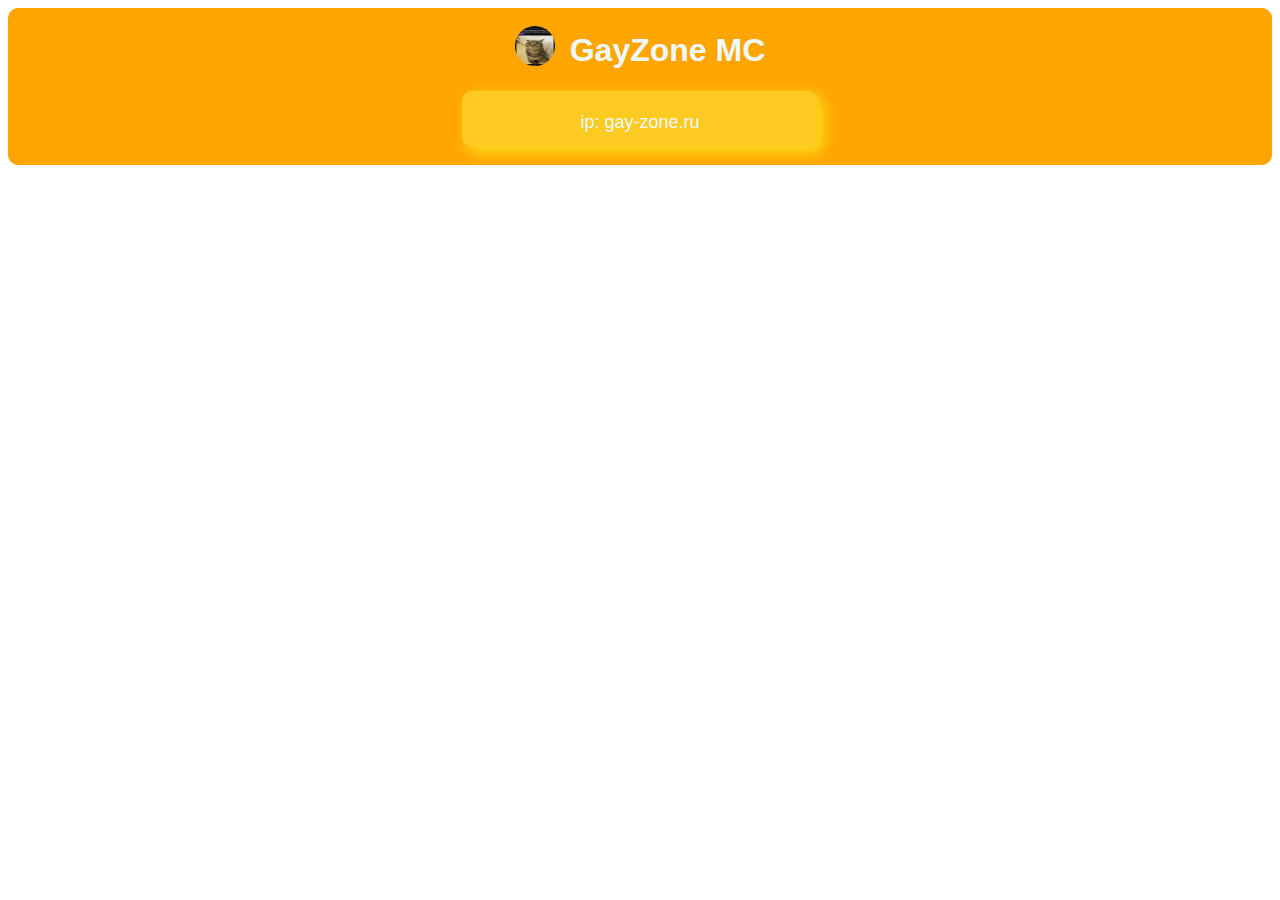
==== index.html @ 8113b30b "всякие робуксы" ====
<!DOCTYPE html>
<html>
    <link rel = "icon" href="./assets/photo_2024-01-17_15-25-34.png">
    <head>
        <title>GayZone MC</title>
        <link rel = "stylesheet" href="style.css">
    </head>
    <body>
        <div class="main-container">
            <div class="header">
                <div class="logo">
                    <img src="./assets/photo_2024-01-17_15-25-34.png">
                    <h1>GayZone MC</h1>
                </div>
                <div class="ip">
                    <p>ip: gay-zone.ru</p>
                </div>
            </div>
        </div>
    </body>
</html>
---- style.css ----
.header img {
    height: 40px;
    width: 40px;
    border-radius: 20px;
    margin-top: 15px;
}


.header {
    display: flex;
    flex-direction: column;
    column-gap: 15px;
    justify-content: center;
    align-items: center;
    font-family: Arial;
    border: 3px solid orange;
    border-radius: 10px;
    color: aliceblue;
    background-color: orange;
}

.logo {
    display: flex;
    flex-direction: row;
    column-gap: 15px;
    justify-content: center;
}

.ip {
    text-align: center;
    font-family: Arial;
    font-size: large;
    width: 350px;
    height: 50px;
    border: 3px solid #fcca20;
    box-shadow: 5px 5px 15px #fce520;
    border-radius: 10px;
    justify-content: center;
    background-color: #fcca20;
    margin-bottom: 15px;
}
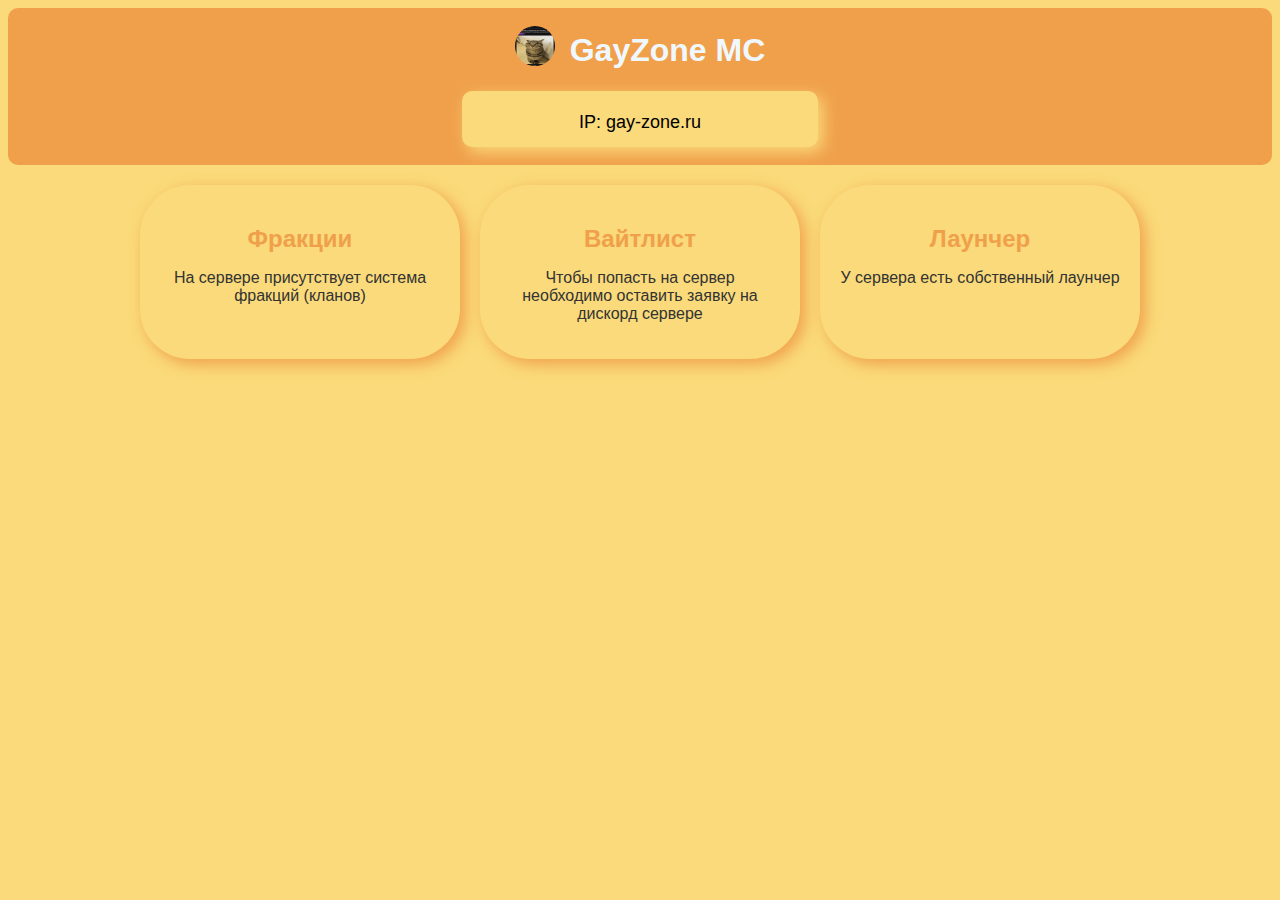
==== commit bddf55d1: "сделал говно" ====
--- a/index.html
+++ b/index.html
@@ -1,9 +1,9 @@
 <!DOCTYPE html>
 <html>
-    <link rel = "icon" href="./assets/photo_2024-01-17_15-25-34.png">
+    <link rel="icon" href="./assets/photo_2024-01-17_15-25-34.png">
     <head>
         <title>GayZone MC</title>
-        <link rel = "stylesheet" href="style.css">
+        <link rel="stylesheet" href="style.css">
     </head>
     <body>
         <div class="main-container">
@@ -13,9 +13,24 @@
                     <h1>GayZone MC</h1>
                 </div>
                 <div class="ip">
-                    <p>ip: gay-zone.ru</p>
+                    <p>IP: gay-zone.ru</p>
+                </div>
+            </div>
+
+            <div class="bubbles">
+                <div class="bubble">
+                    <h2>Фракции</h2>
+                    <p>На сервере присутствует система фракций (кланов)</p>
+                </div>
+                <div class="bubble">
+                    <h2>Вайтлист</h2>
+                    <p>Чтобы попасть на сервер необходимо оставить заявку на дискорд сервере</p>
+                </div>
+                <div class="bubble">
+                    <h2>Лаунчер</h2>
+                    <p>У сервера есть собственный лаунчер</p>
                 </div>
             </div>
         </div>
     </body>
-</html>+</html>
--- a/style.css
+++ b/style.css
@@ -5,6 +5,9 @@
     margin-top: 15px;
 }
 
+body {
+    background-color: #FADA7A;
+}
 
 .header {
     display: flex;
@@ -13,10 +16,10 @@
     justify-content: center;
     align-items: center;
     font-family: Arial;
-    border: 3px solid orange;
+    border: 3px solid #F0A04B;
     border-radius: 10px;
     color: aliceblue;
-    background-color: orange;
+    background-color: #F0A04B;
 }
 
 .logo {
@@ -30,12 +33,42 @@
     text-align: center;
     font-family: Arial;
     font-size: large;
+    color: black;
     width: 350px;
     height: 50px;
-    border: 3px solid #fcca20;
-    box-shadow: 5px 5px 15px #fce520;
+    border: 3px solid #FADA7A;
+    box-shadow: 5px 5px 15px #FADA7A;
     border-radius: 10px;
     justify-content: center;
-    background-color: #fcca20;
+    background-color: #FADA7A;
     margin-bottom: 15px;
 }
+
+.bubbles {
+    display: flex;
+    justify-content: center;
+    gap: 20px;
+    margin-top: 20px;
+}
+
+.bubble {
+    width: 280px;
+    padding: 20px;
+    border-radius: 50px;
+    background-color: #FADA7A;
+    box-shadow: 5px 5px 15px #F0A04B;
+    text-align: center;
+    font-family: Arial;
+    color: #333;
+    transition: transform 1s ease-in-out, box-shadow 0.5s ease-in-out;
+}
+
+.bubble h2 {
+    color: #F0A04B;
+    margin-bottom: 10px;
+}
+
+.bubble:hover {
+    transform: scale(1.1);
+    box-shadow: 8px 8px 20px #F0A04B;
+}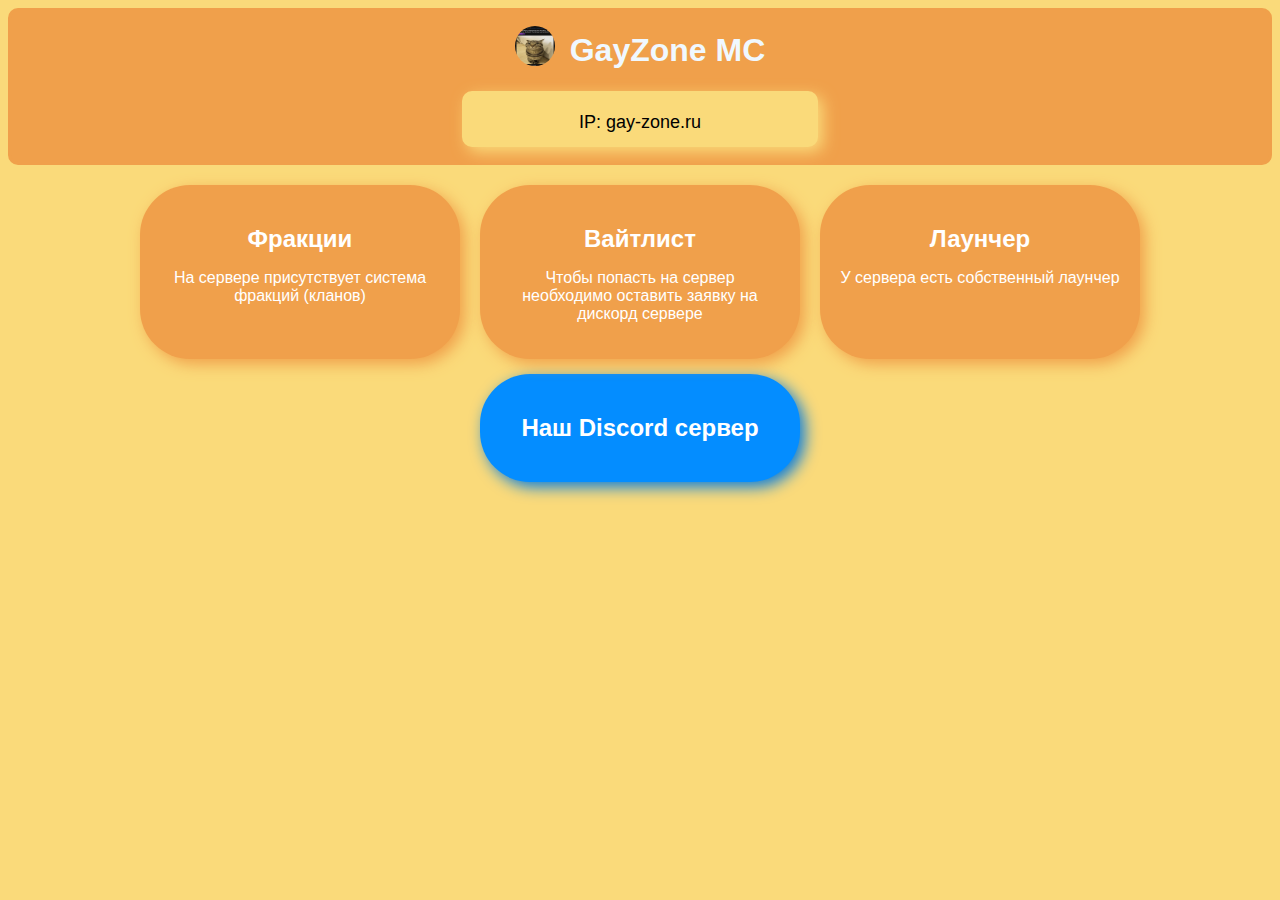
==== commit b4f53579: "dobavil discord" ====
--- a/index.html
+++ b/index.html
@@ -31,6 +31,11 @@
                     <p>У сервера есть собственный лаунчер</p>
                 </div>
             </div>
+            <div class="socials">
+                <div class="discord">
+                    <h2><a>Наш Discord cервер</a></h2>
+                </div>
+            </div>
         </div>
     </body>
 </html>
--- a/style.css
+++ b/style.css
@@ -55,20 +55,54 @@
     width: 280px;
     padding: 20px;
     border-radius: 50px;
-    background-color: #FADA7A;
+    background-color: #F0A04B;
     box-shadow: 5px 5px 15px #F0A04B;
     text-align: center;
     font-family: Arial;
-    color: #333;
-    transition: transform 1s ease-in-out, box-shadow 0.5s ease-in-out;
+    color: white;
+    transition: transform 0.3s ease-in-out, box-shadow 0.5s ease-in-out;
 }
 
 .bubble h2 {
-    color: #F0A04B;
+    color: white;
     margin-bottom: 10px;
 }
 
 .bubble:hover {
     transform: scale(1.1);
     box-shadow: 8px 8px 20px #F0A04B;
+}
+
+.socials {
+    display: flex;
+    justify-content: center;
+    width: 280px;
+    margin: 0 auto;
+    padding: 20px;
+    border-radius: 50px;
+    background-color: #048dff;
+    box-shadow: 5px 5px 15px #0a7ede;
+    text-align: center;
+    font-family: Arial;
+    color: white;
+    margin-top: 15px;
+    transition: transform 0.3s ease-in-out, box-shadow 0.5s ease-in-out;
+}
+
+
+.discord a {
+    text-decoration: none;
+    text-align: center;
+}
+
+.discord {
+    display: flex;
+    align-items: center;
+    justify-content: center;
+    transition: transform 0.3s ease-in-out, box-shadow 0.5s ease-in-out;
+}
+
+.socials:hover {
+    transform: scale(1.1);
+    box-shadow: 8px 8px 20px #0a7ede;
 }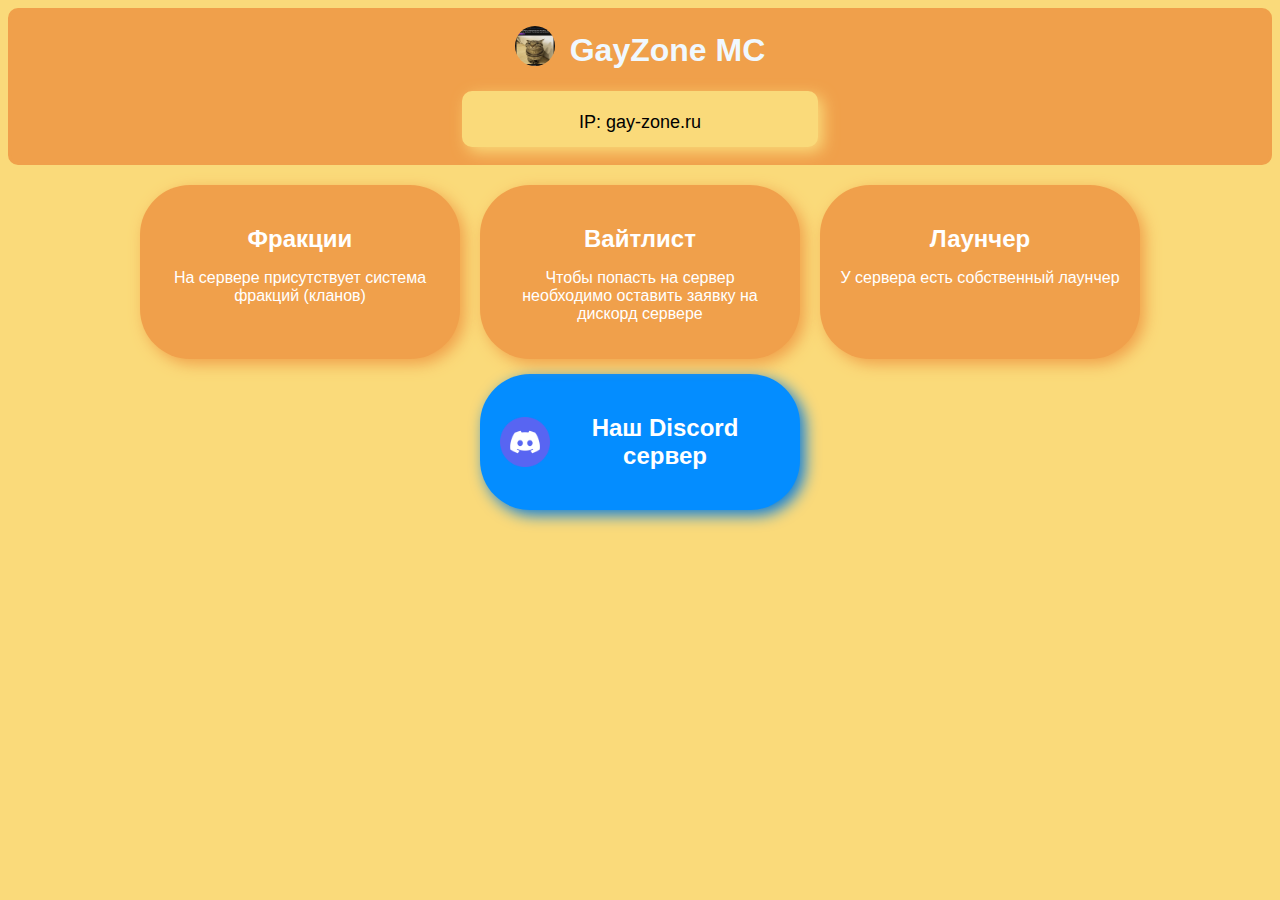
==== commit d87cf46a: "dobavil govno" ====
--- a/index.html
+++ b/index.html
@@ -9,7 +9,7 @@
         <div class="main-container">
             <div class="header">
                 <div class="logo">
-                    <img src="./assets/photo_2024-01-17_15-25-34.png">
+                    <img src="./assets/photo_2024-01-17_15-25-34.png" alt = "govno">
                     <h1>GayZone MC</h1>
                 </div>
                 <div class="ip">
@@ -33,6 +33,7 @@
             </div>
             <div class="socials">
                 <div class="discord">
+                    <img src="./assets/discord-logo.png" alt = "govno">
                     <h2><a>Наш Discord cервер</a></h2>
                 </div>
             </div>
--- a/style.css
+++ b/style.css
@@ -102,6 +102,11 @@
     transition: transform 0.3s ease-in-out, box-shadow 0.5s ease-in-out;
 }
 
+.discord img {
+    width: 50px;
+    height: 50px;
+}
+
 .socials:hover {
     transform: scale(1.1);
     box-shadow: 8px 8px 20px #0a7ede;
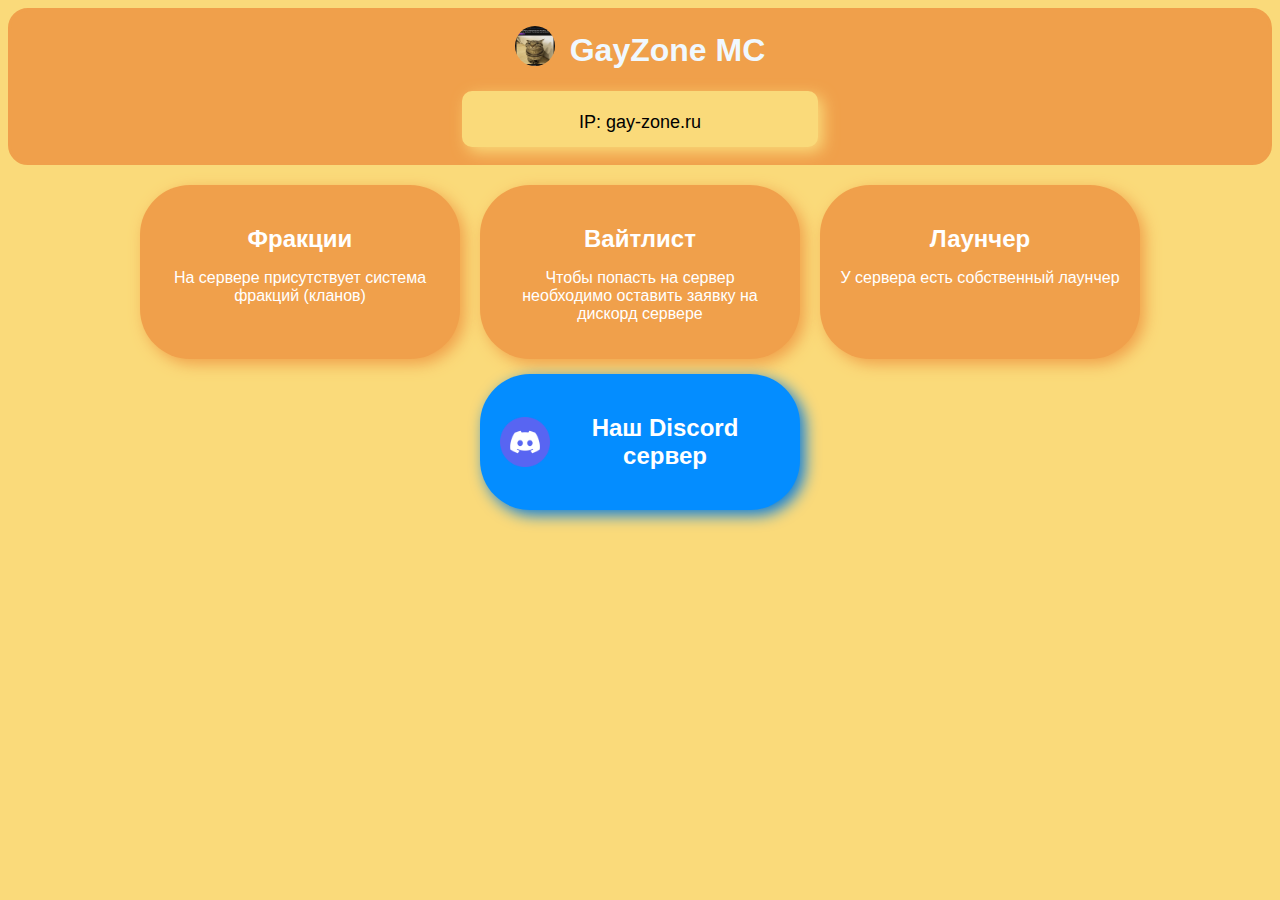
==== commit f450c51e: "animation" ====
--- a/index.html
+++ b/index.html
@@ -1,42 +1,57 @@
 <!DOCTYPE html>
-<html>
+<html lang="ru">
+<head>
+    <meta charset="UTF-8">
+    <meta name="viewport" content="width=device-width, initial-scale=1.0">
+    <title>GayZone MC</title>
+    <link rel="stylesheet" href="style.css">
     <link rel="icon" href="./assets/photo_2024-01-17_15-25-34.png">
-    <head>
-        <title>GayZone MC</title>
-        <link rel="stylesheet" href="style.css">
-    </head>
-    <body>
-        <div class="main-container">
-            <div class="header">
-                <div class="logo">
-                    <img src="./assets/photo_2024-01-17_15-25-34.png" alt = "govno">
-                    <h1>GayZone MC</h1>
-                </div>
-                <div class="ip">
-                    <p>IP: gay-zone.ru</p>
-                </div>
+</head>
+<body>
+    <div class="main-container">
+        <div class="header">
+            <div class="logo">
+                <img src="./assets/photo_2024-01-17_15-25-34.png" alt="govno">
+                <h1>GayZone MC</h1>
             </div>
-
-            <div class="bubbles">
-                <div class="bubble">
-                    <h2>Фракции</h2>
-                    <p>На сервере присутствует система фракций (кланов)</p>
-                </div>
-                <div class="bubble">
-                    <h2>Вайтлист</h2>
-                    <p>Чтобы попасть на сервер необходимо оставить заявку на дискорд сервере</p>
-                </div>
-                <div class="bubble">
-                    <h2>Лаунчер</h2>
-                    <p>У сервера есть собственный лаунчер</p>
-                </div>
-            </div>
-            <div class="socials">
-                <div class="discord">
-                    <img src="./assets/discord-logo.png" alt = "govno">
-                    <h2><a>Наш Discord cервер</a></h2>
-                </div>
+            <div class="ip">
+                <p>IP: gay-zone.ru</p>
             </div>
         </div>
-    </body>
+
+        <div class="bubbles">
+            <div class="bubble">
+                <h2>Фракции</h2>
+                <p>На сервере присутствует система фракций (кланов)</p>
+            </div>
+            <div class="bubble">
+                <h2>Вайтлист</h2>
+                <p>Чтобы попасть на сервер необходимо оставить заявку на дискорд сервере</p>
+            </div>
+            <div class="bubble">
+                <h2>Лаунчер</h2>
+                <p>У сервера есть собственный лаунчер</p>
+            </div>
+        </div>
+
+        <div class="socials">
+            <div class="discord">
+                <img src="./assets/discord-logo.png" alt="govno">
+                <h2><a>Наш Discord сервер</a></h2>
+            </div>
+        </div>
+    </div>
+
+    <script>
+        document.addEventListener("DOMContentLoaded", function () {
+            const elements = document.querySelectorAll(".bubble, .socials");
+            
+            elements.forEach((el, index) => {
+                setTimeout(() => {
+                    el.classList.add("show");
+                }, index * 150);
+            });
+        });
+    </script>
+</body>
 </html>
--- a/style.css
+++ b/style.css
@@ -17,7 +17,7 @@
     align-items: center;
     font-family: Arial;
     border: 3px solid #F0A04B;
-    border-radius: 10px;
+    border-radius: 20px;
     color: aliceblue;
     background-color: #F0A04B;
 }
@@ -60,8 +60,16 @@
     text-align: center;
     font-family: Arial;
     color: white;
-    transition: transform 0.3s ease-in-out, box-shadow 0.5s ease-in-out;
+    opacity: 0;
+    transform: translateY(20px);
+    transition: opacity 0.3s ease-out, transform 0.3s ease-out;
 }
+
+.bubble.show, .socials.show {
+    opacity: 1;
+    transform: translateY(0);
+}
+
 
 .bubble h2 {
     color: white;
@@ -86,7 +94,9 @@
     font-family: Arial;
     color: white;
     margin-top: 15px;
-    transition: transform 0.3s ease-in-out, box-shadow 0.5s ease-in-out;
+    opacity: 0;
+    transform: translateY(20px);
+    transition: opacity 0.6s ease-out, transform 0.6s ease-out;
 }
 
 
@@ -99,7 +109,12 @@
     display: flex;
     align-items: center;
     justify-content: center;
-    transition: transform 0.3s ease-in-out, box-shadow 0.5s ease-in-out;
+}
+
+.bubble, .socials {
+    opacity: 0;
+    transform: translateY(20px);
+    transition: opacity 0.3s ease-out, transform 0.3s ease-out;
 }
 
 .discord img {
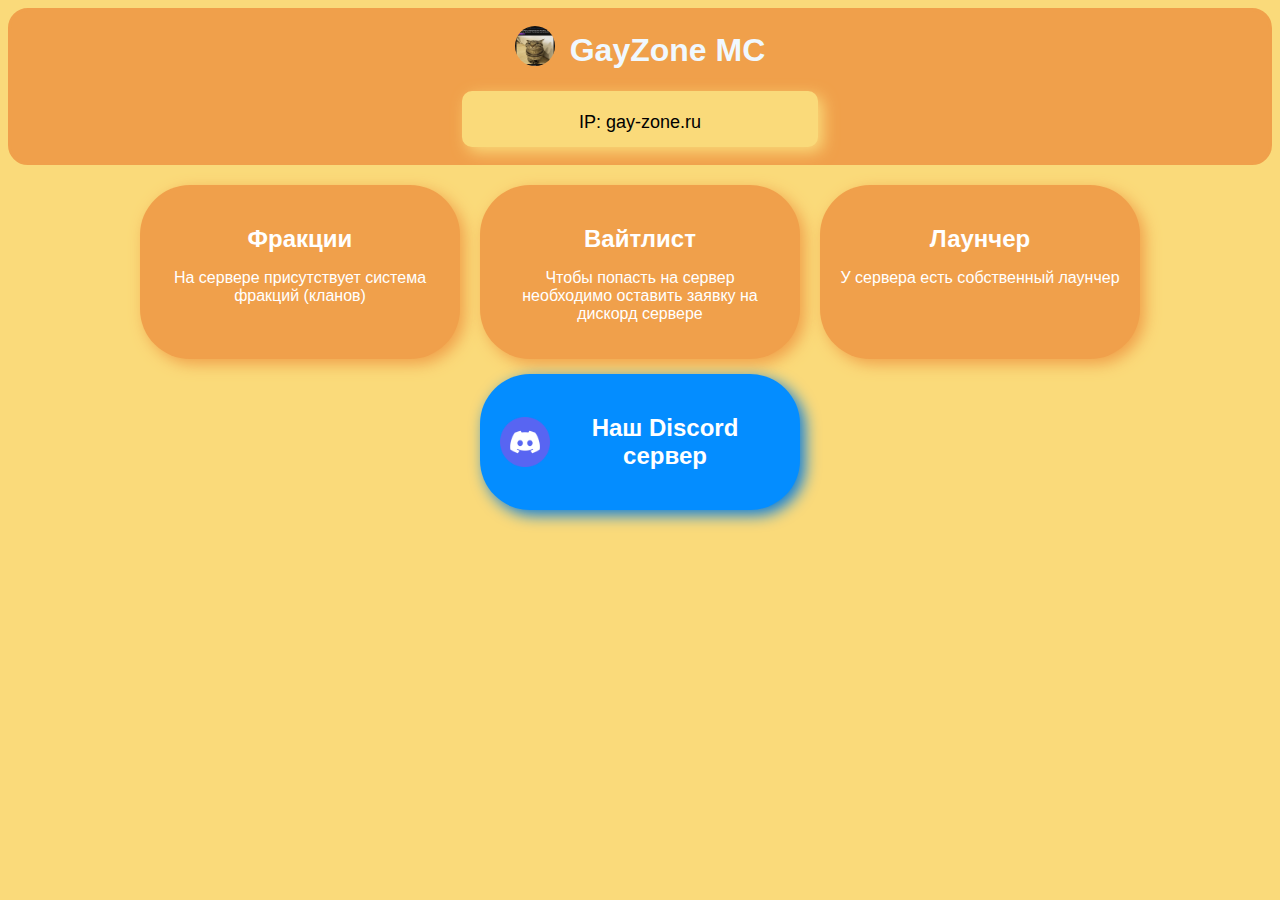
==== commit 0e8f3115: "tweak" ====
--- a/index.html
+++ b/index.html
@@ -49,7 +49,7 @@
             elements.forEach((el, index) => {
                 setTimeout(() => {
                     el.classList.add("show");
-                }, index * 150);
+                }, index * 200);
             });
         });
     </script>
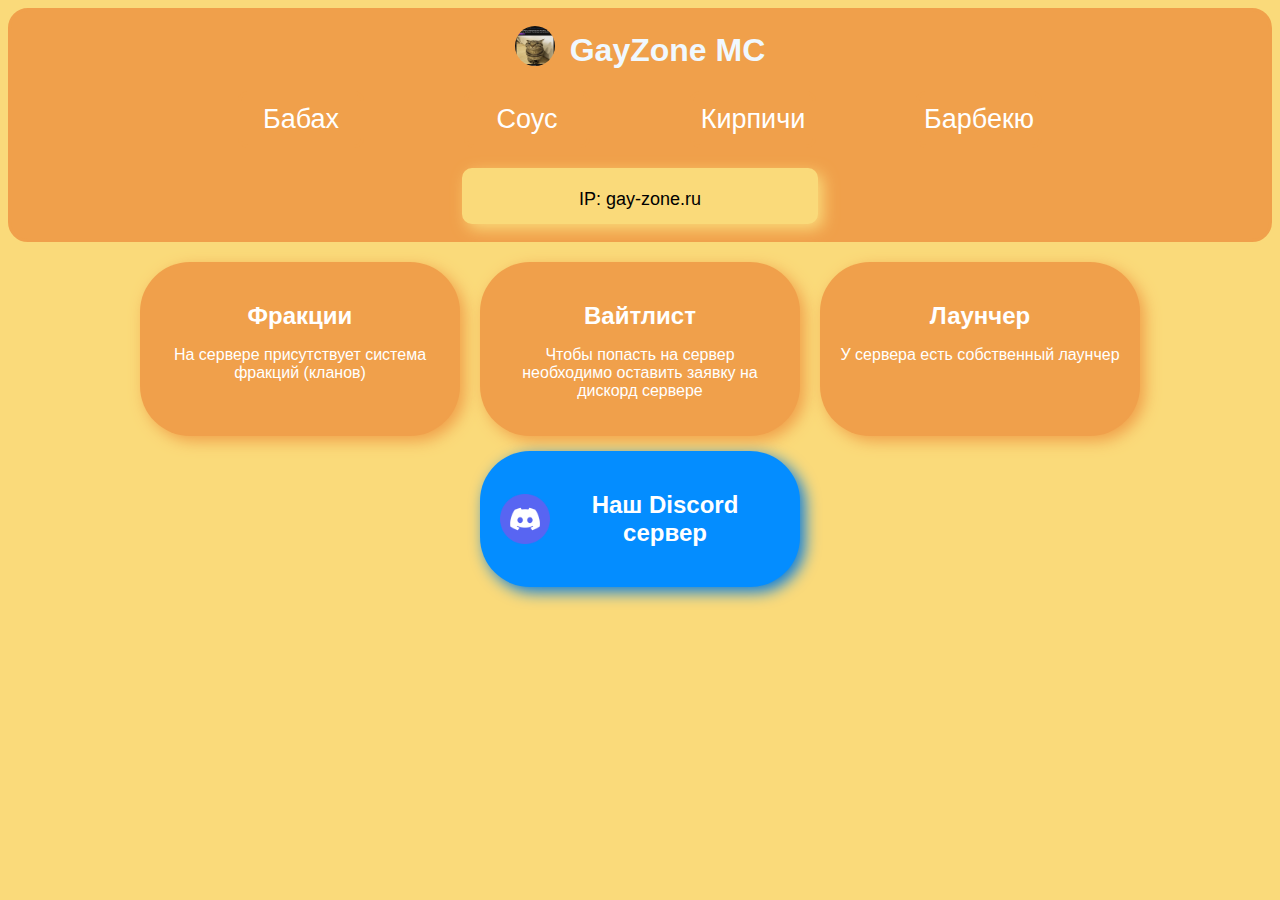
==== commit 4a28ef39: "кнопачки" ====
--- a/index.html
+++ b/index.html
@@ -13,6 +13,12 @@
             <div class="logo">
                 <img src="./assets/photo_2024-01-17_15-25-34.png" alt="govno">
                 <h1>GayZone MC</h1>
+            </div>
+            <div class="options">
+                <a>Бабах</a>
+                <a>Соус</a>
+                <a>Кирпичи</a>
+                <a>Барбекю</a>
             </div>
             <div class="ip">
                 <p>IP: gay-zone.ru</p>
@@ -49,7 +55,7 @@
             elements.forEach((el, index) => {
                 setTimeout(() => {
                     el.classList.add("show");
-                }, index * 200);
+                }, index * 100);
             });
         });
     </script>
--- a/style.css
+++ b/style.css
@@ -27,6 +27,39 @@
     flex-direction: row;
     column-gap: 15px;
     justify-content: center;
+}
+
+.options {
+    display: flex;
+    column-gap: 100px;
+    margin-bottom: 20px;
+    font-size: 27px;
+}
+
+.options a {
+    border: 3px solid #F0A04B;
+    background-color: #F0A04B;
+    border-radius: 10px;
+    text-align: center;
+    width: 120px;
+    padding: 10px 0;
+    transition: all 0.3s ease;
+    cursor: pointer;
+    display: inline-block;
+    text-decoration: none;
+    color: white;
+}
+
+.options a:hover {
+    background-color: #f7be82;
+    border-color: #f7be82;
+    transform: scale(1.1);
+}
+
+.options a:active {
+    background-color: #e07b30;
+    border-color: #e07b30;
+    transform: scale(0.95);
 }
 
 .ip {
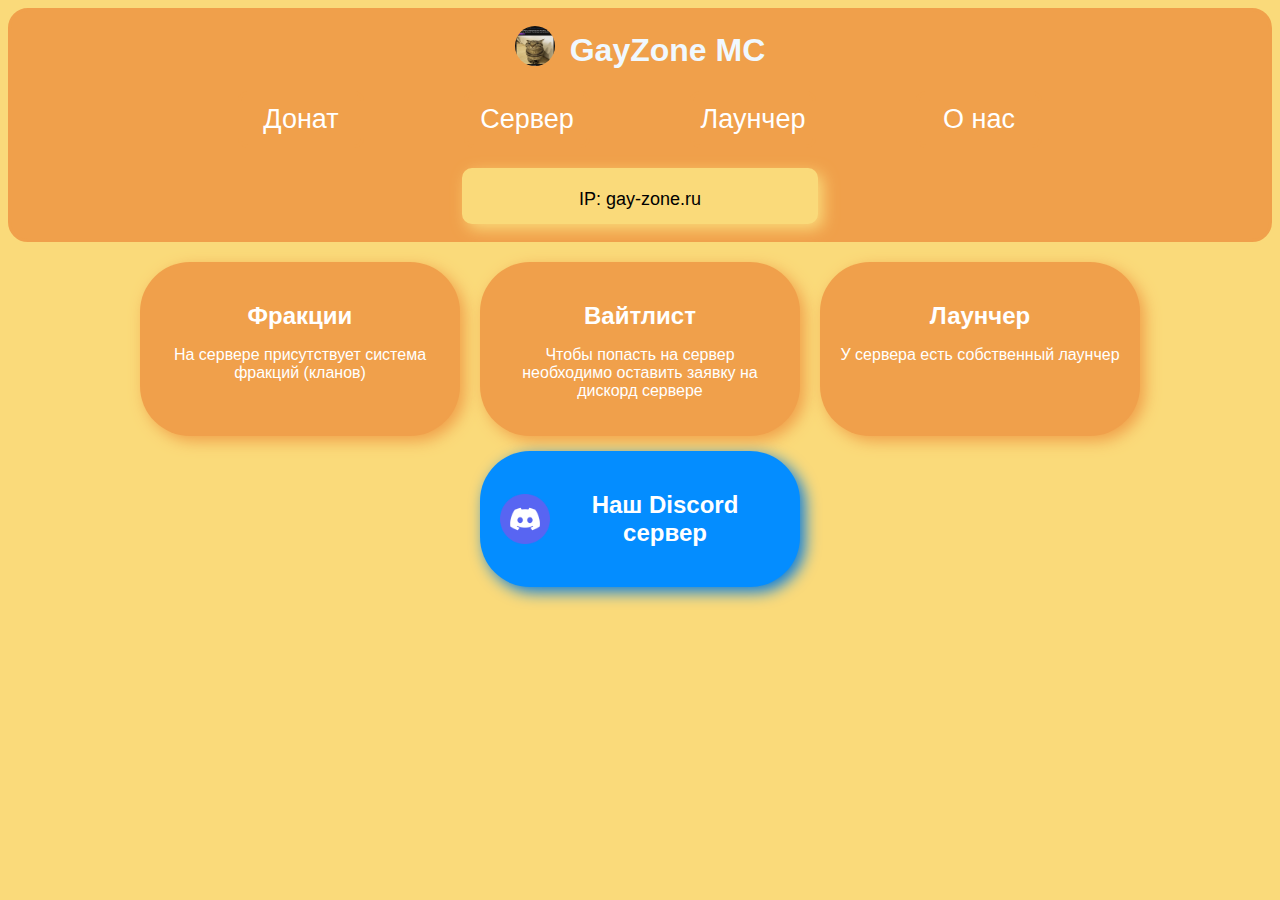
==== commit da85f2bb: "обосрался" ====
--- a/index.html
+++ b/index.html
@@ -15,10 +15,10 @@
                 <h1>GayZone MC</h1>
             </div>
             <div class="options">
-                <a>Бабах</a>
-                <a>Соус</a>
-                <a>Кирпичи</a>
-                <a>Барбекю</a>
+                <a href="./pages/donate.html">Донат</a>
+                <a href="./pages/server.html">Сервер</a>
+                <a href="./pages/launcher.html">Лаунчер</a>
+                <a href="./pages/about.html">О нас</a>
             </div>
             <div class="ip">
                 <p>IP: gay-zone.ru</p>
--- a/style.css
+++ b/style.css
@@ -95,7 +95,7 @@
     color: white;
     opacity: 0;
     transform: translateY(20px);
-    transition: opacity 0.3s ease-out, transform 0.3s ease-out;
+    transition: all 0.3s ease;
 }
 
 .bubble.show, .socials.show {
@@ -129,7 +129,7 @@
     margin-top: 15px;
     opacity: 0;
     transform: translateY(20px);
-    transition: opacity 0.6s ease-out, transform 0.6s ease-out;
+    transition: all 0.3s ease;
 }
 
 
